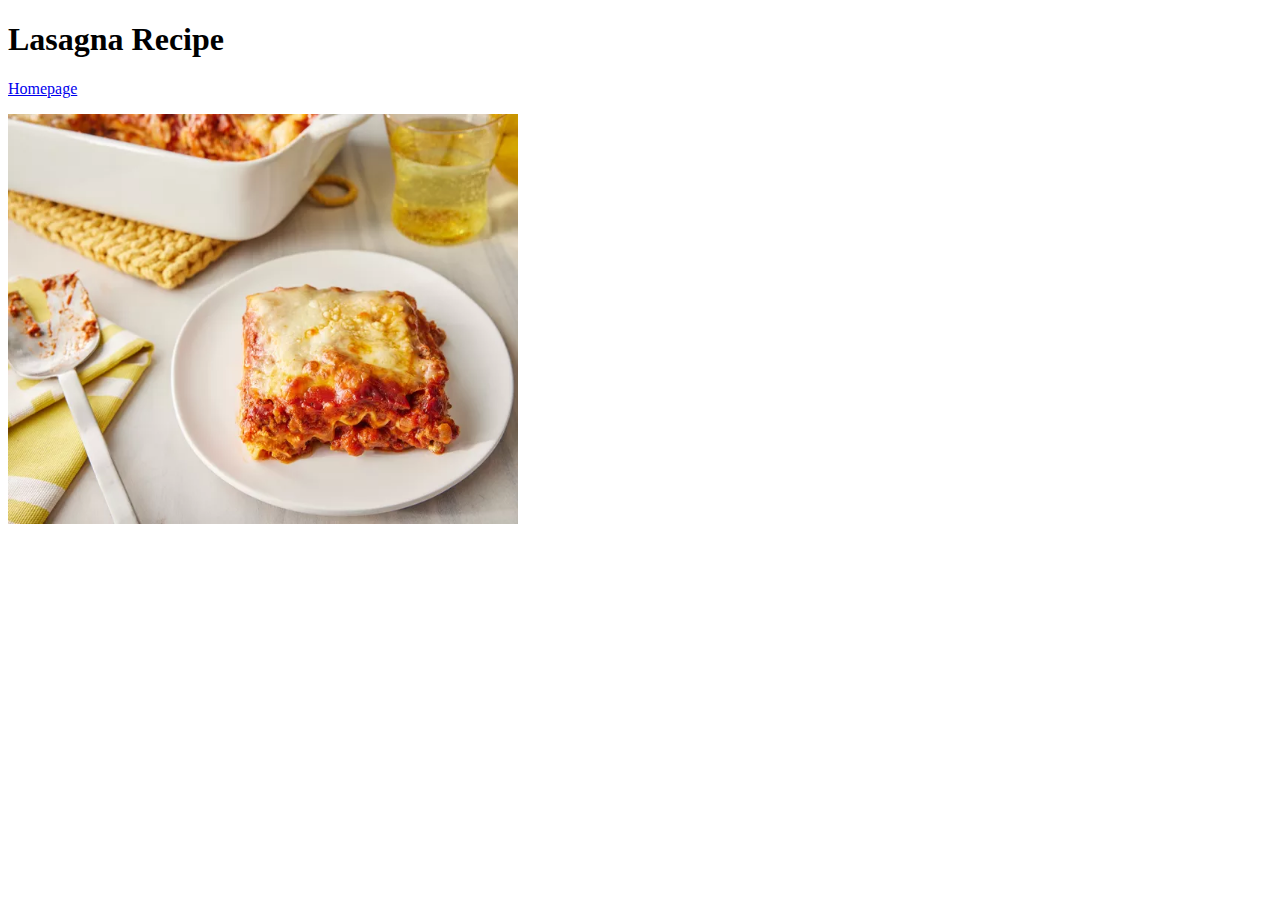
==== recipes/lasagna.html @ 9dfa0e63 "Update Lasagna Page" ====
<!DOCTYPE html>
<html lang="en">
<head>
    <meta charset="UTF-8">
    <meta name="viewport" content="width=device-width, initial-scale=1.0">
    <title>Lasagna</title>
</head>
<body>
    <h1>Lasagna Recipe</h1>
    <a href="../index.html">Homepage</a>
    <p>
        <img src="../img/lasagna.webp" height="410" width="510">
    </p>
    
</body>
</html>
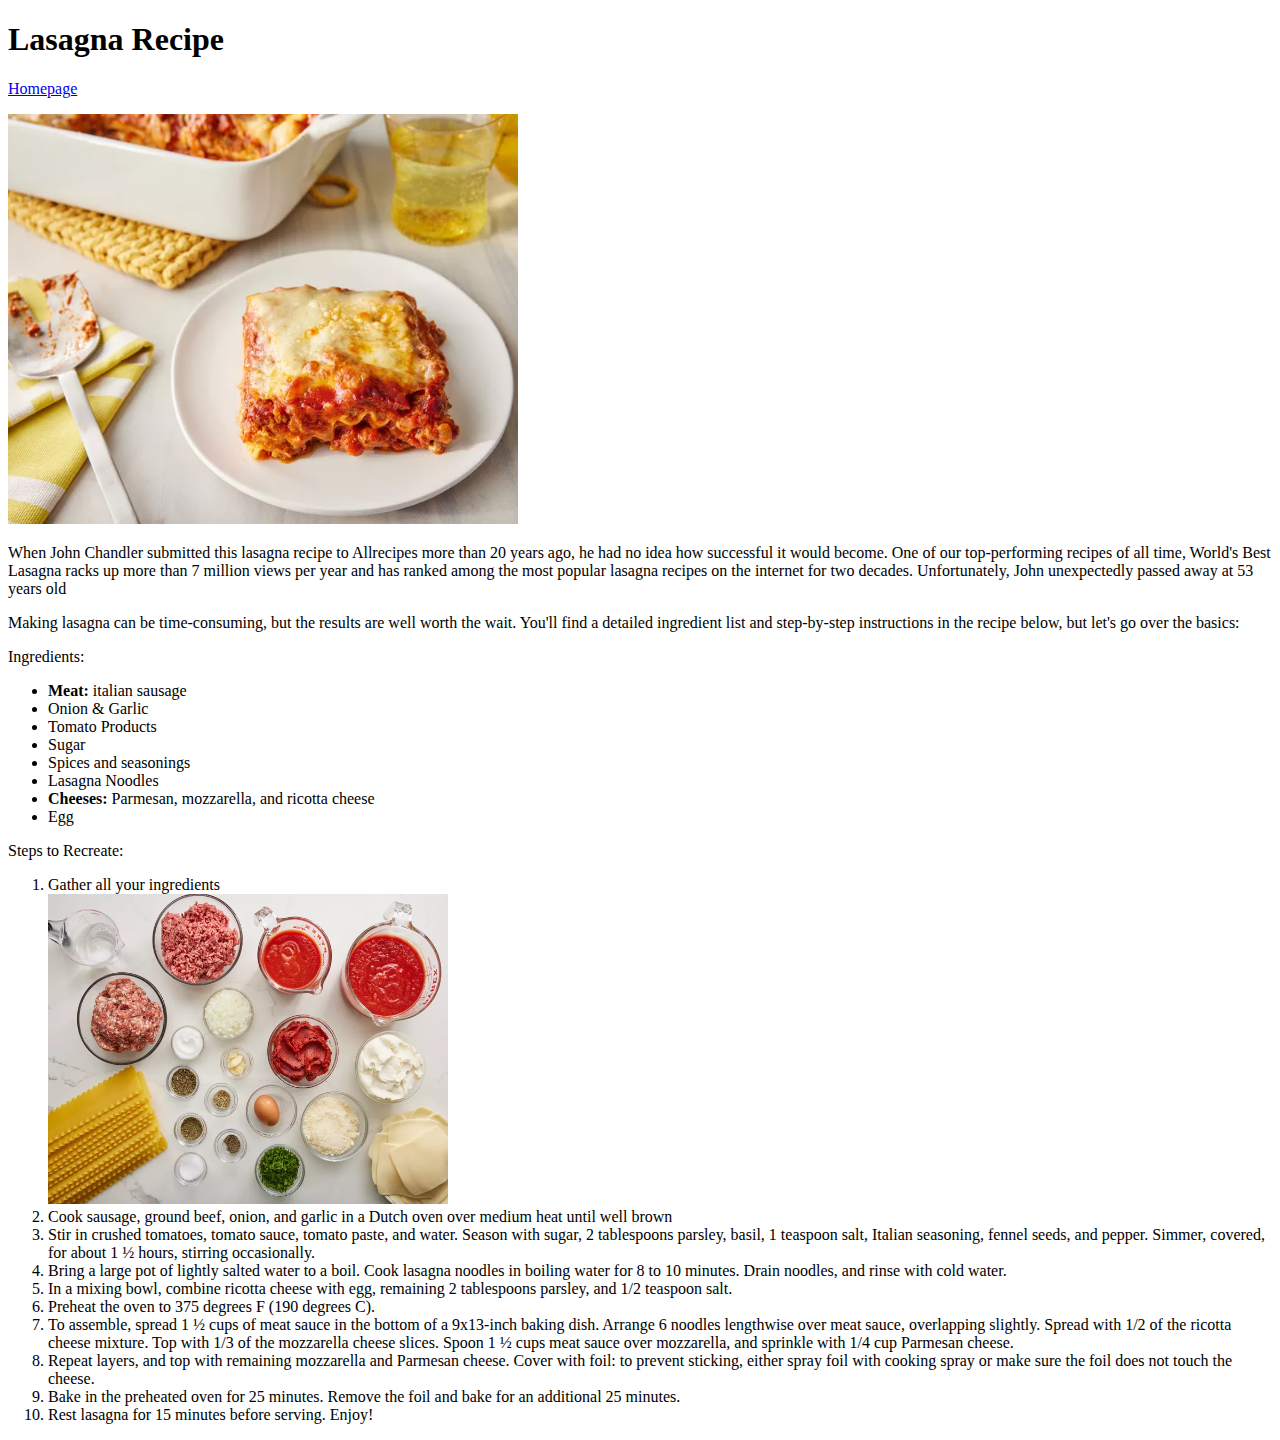
==== commit d2a70290: "Update lasagna recipe" ====
--- a/recipes/lasagna.html
+++ b/recipes/lasagna.html
@@ -9,8 +9,57 @@
     <h1>Lasagna Recipe</h1>
     <a href="../index.html">Homepage</a>
     <p>
-        <img src="../img/lasagna.webp" height="410" width="510">
+        <img src="../img/lasagna/lasagna.webp" height="410" width="510">
     </p>
-    
+    <p>
+        When John Chandler submitted this lasagna recipe to Allrecipes more than 20 years ago, he had no idea how successful it would become. One of our top-performing recipes of all time, World's Best Lasagna racks up more than 7 million views per year and has ranked among the most popular lasagna recipes on the internet for two decades. Unfortunately, John unexpectedly passed away at 53 years old
+    </p>
+    <p>Making lasagna can be time-consuming, but the results are well worth the wait. You'll find a detailed ingredient list and step-by-step instructions in the recipe below, but let's go over the basics:</p>
+    <p>
+        Ingredients:
+        <ul>
+            <li><strong>Meat: </strong>italian sausage</li>
+            <li>Onion & Garlic</li>
+            <li>Tomato Products</li>
+            <li>Sugar</li>
+            <li>Spices and seasonings</li>
+            <li>Lasagna Noodles</li>
+            <li><strong>Cheeses: </strong>Parmesan, mozzarella, and ricotta cheese</li>
+            <li>Egg</li>
+        </ul>
+    </p>
+    <p>
+        Steps to Recreate:
+        <ol>
+            <li>
+                Gather all your ingredients
+            </li>
+            <img src="../img/lasagna/ingredients.webp" height="310" width="400">
+            <li>Cook sausage, ground beef, onion, and garlic in a Dutch oven over medium heat until well brown</li>
+            <li>
+                Stir in crushed tomatoes, tomato sauce, tomato paste, and water. Season with sugar, 2 tablespoons parsley,
+                 basil, 1 teaspoon salt, Italian seasoning, fennel seeds, and pepper. Simmer, covered, for about 1 ½ hours, stirring occasionally.
+            </li>
+            <li>
+                Bring a large pot of lightly salted water to a boil. Cook lasagna noodles in boiling water for 8 to 10 minutes. 
+                Drain noodles, and rinse with cold water.
+            </li>
+            <li>
+                In a mixing bowl, combine ricotta cheese with egg, remaining 2 tablespoons parsley, and 1/2 teaspoon salt.
+            </li>
+            <li>Preheat the oven to 375 degrees F (190 degrees C).</li>
+            <li>
+                To assemble, spread 1 ½ cups of meat sauce in the bottom of a 9x13-inch baking dish. Arrange 6 noodles lengthwise over meat sauce, overlapping slightly. Spread with 1/2 of the ricotta cheese mixture. Top with 1/3 of the mozzarella cheese slices. Spoon 1 ½ cups meat sauce over mozzarella, and sprinkle with 1/4 cup Parmesan cheese.
+            </li>
+            <li>
+                Repeat layers, and top with remaining mozzarella and Parmesan cheese. Cover with foil: to prevent sticking, either spray foil with cooking spray or make sure the foil does not touch the cheese.
+            </li>
+            <li>
+                Bake in the preheated oven for 25 minutes. Remove the foil and bake for an additional 25 minutes.
+            </li>
+            <li>Rest lasagna for 15 minutes before serving. Enjoy!</li>
+        </ol>
+    </p>
+
 </body>
 </html>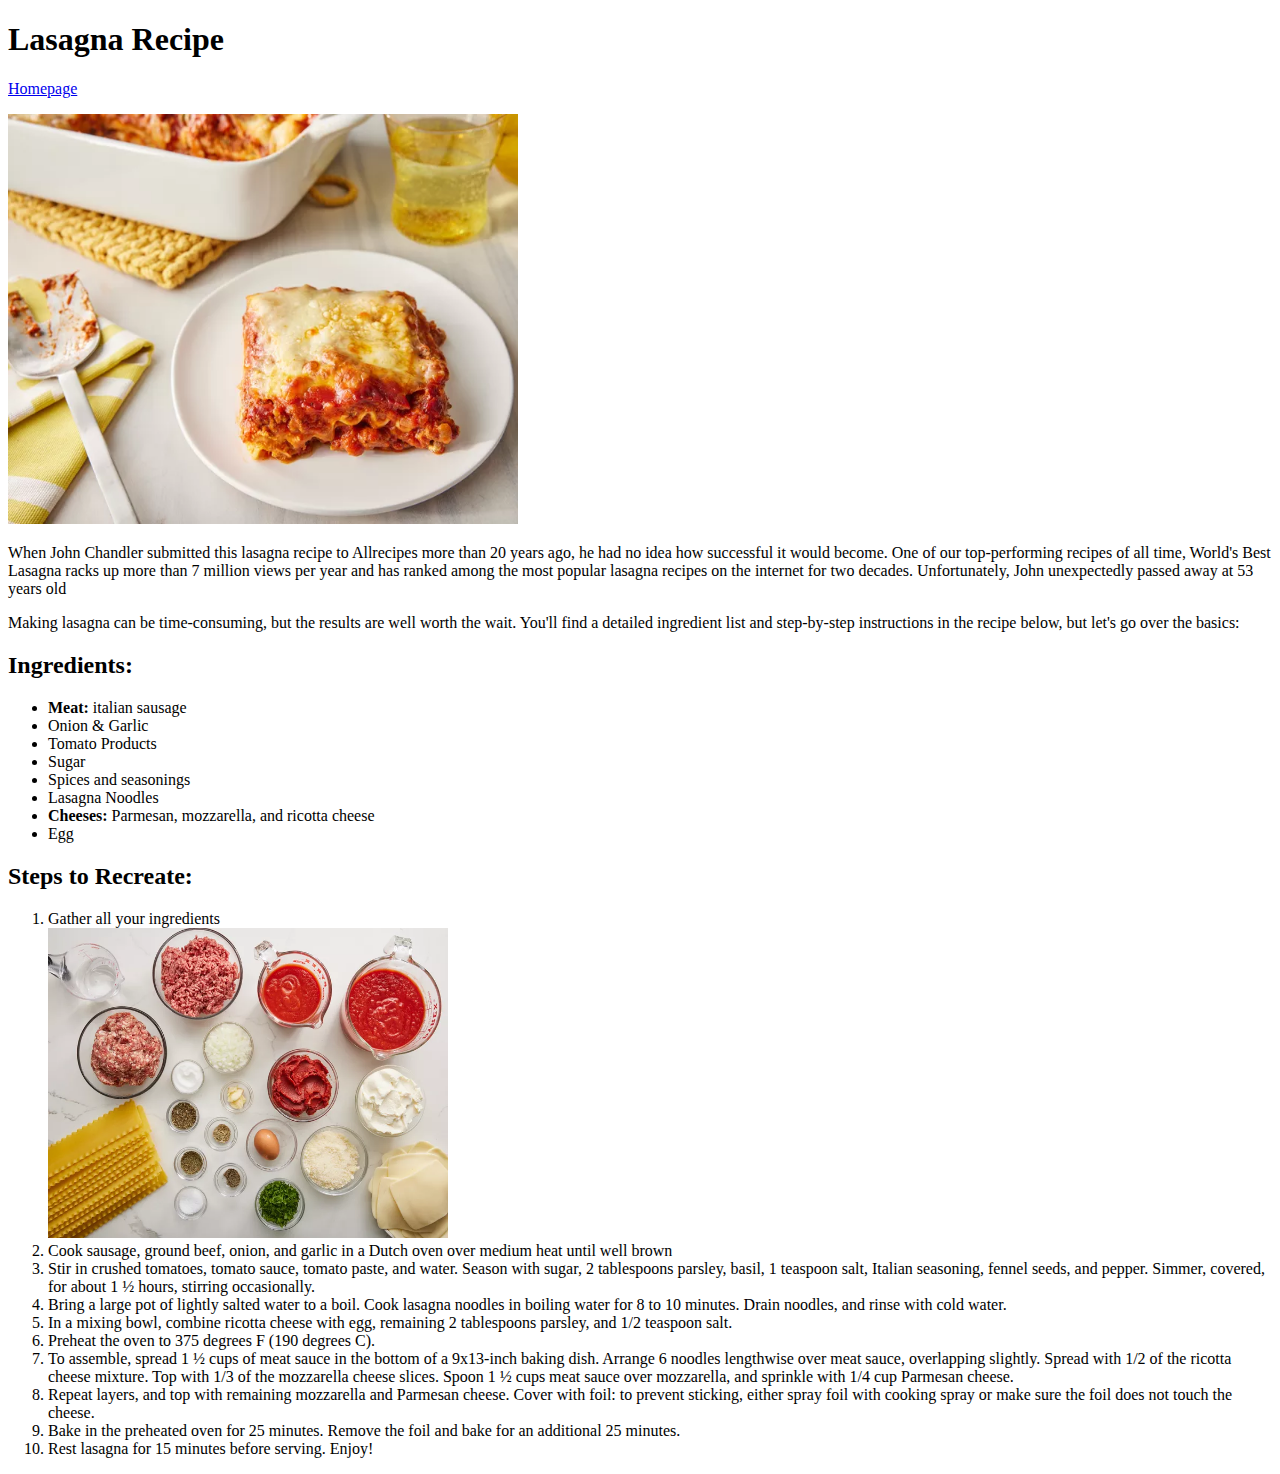
==== commit 38857a7e: "update css format" ====
--- a/recipes/lasagna.html
+++ b/recipes/lasagna.html
@@ -15,8 +15,7 @@
         When John Chandler submitted this lasagna recipe to Allrecipes more than 20 years ago, he had no idea how successful it would become. One of our top-performing recipes of all time, World's Best Lasagna racks up more than 7 million views per year and has ranked among the most popular lasagna recipes on the internet for two decades. Unfortunately, John unexpectedly passed away at 53 years old
     </p>
     <p>Making lasagna can be time-consuming, but the results are well worth the wait. You'll find a detailed ingredient list and step-by-step instructions in the recipe below, but let's go over the basics:</p>
-    <p>
-        Ingredients:
+    <h2>Ingredients:</h2>
         <ul>
             <li><strong>Meat: </strong>italian sausage</li>
             <li>Onion & Garlic</li>
@@ -27,9 +26,7 @@
             <li><strong>Cheeses: </strong>Parmesan, mozzarella, and ricotta cheese</li>
             <li>Egg</li>
         </ul>
-    </p>
-    <p>
-        Steps to Recreate:
+        <h2>Steps to Recreate:</h2>
         <ol>
             <li>
                 Gather all your ingredients
@@ -59,7 +56,5 @@
             </li>
             <li>Rest lasagna for 15 minutes before serving. Enjoy!</li>
         </ol>
-    </p>
-
 </body>
 </html>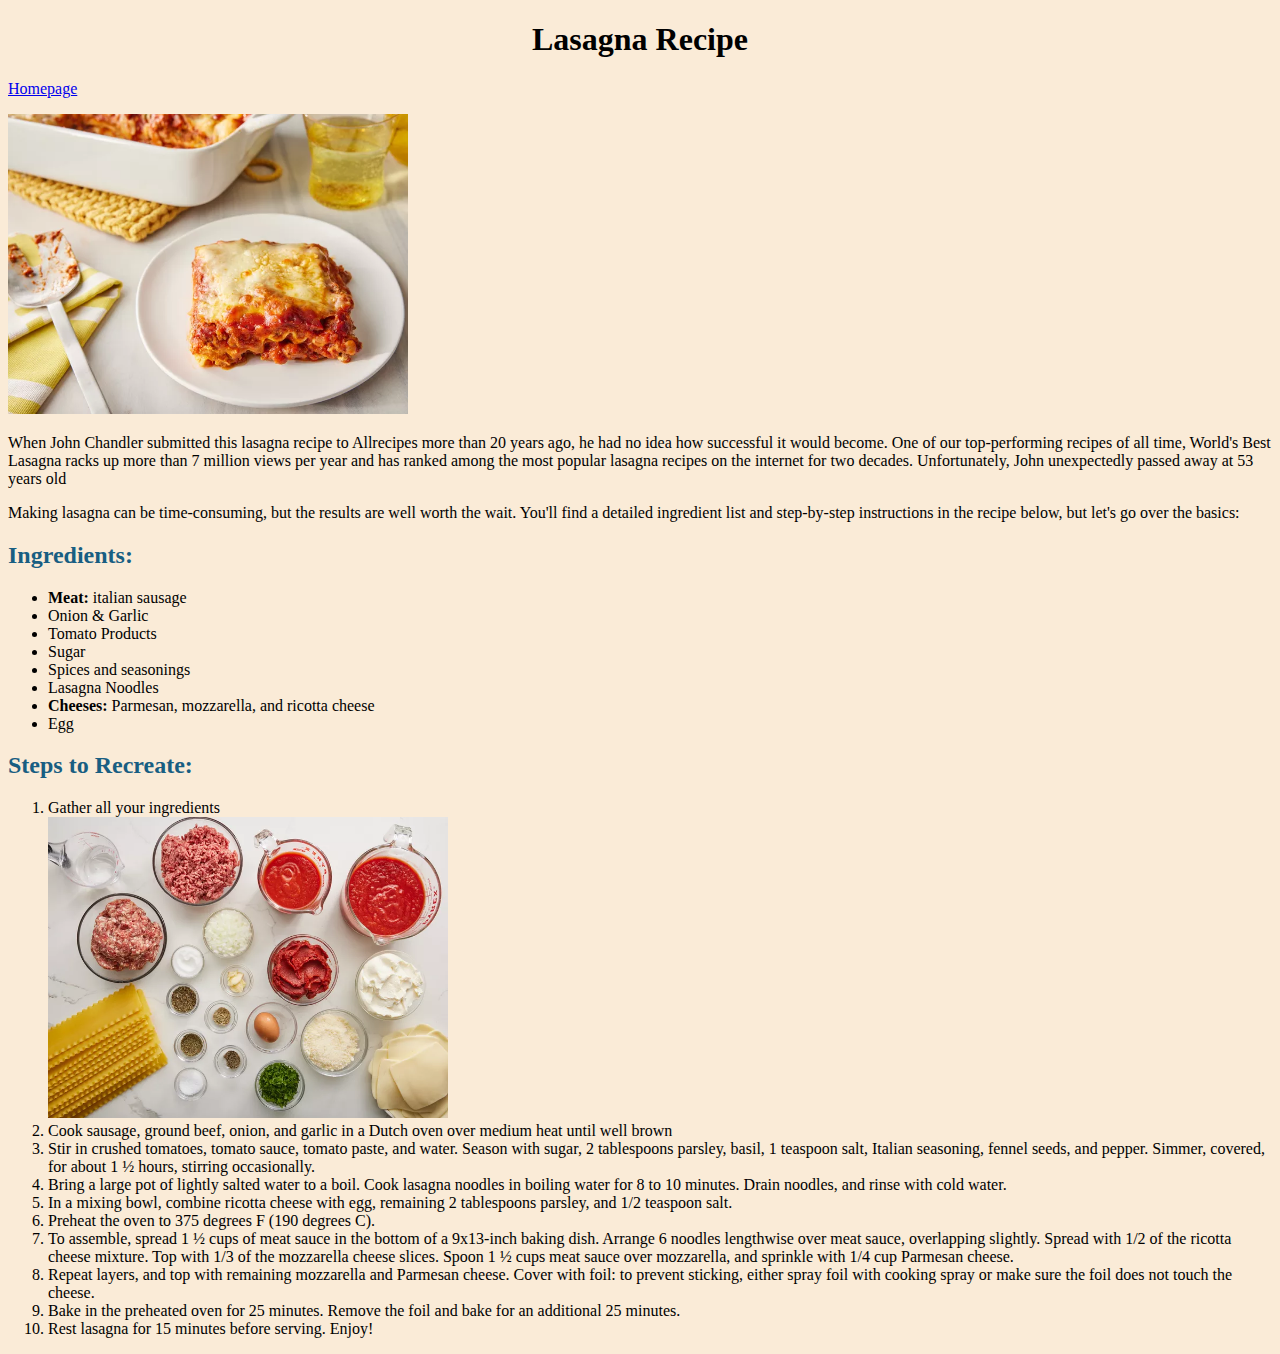
==== commit 71f0fce6: "add background color and font style" ====
--- a/recipes/lasagna.html
+++ b/recipes/lasagna.html
@@ -3,11 +3,12 @@
 <head>
     <meta charset="UTF-8">
     <meta name="viewport" content="width=device-width, initial-scale=1.0">
+    <link rel="stylesheet" href="../styles.css">
     <title>Lasagna</title>
 </head>
 <body>
     <h1>Lasagna Recipe</h1>
-    <a href="../index.html">Homepage</a>
+    <a href="../index.html" class="home">Homepage</a>
     <p>
         <img src="../img/lasagna/lasagna.webp" height="410" width="510">
     </p>
--- a/styles.css
+++ b/styles.css
@@ -0,0 +1,20 @@
+img {
+    width: 400px;
+    height: auto;
+}
+
+body {
+    background-color: antiquewhite;
+    font-family: 'Times New Roman', Times, serif;
+}
+
+h1 {
+    text-align: center;
+}
+
+h2 {
+    color: rgb(24, 94, 130);
+}
+
+
+
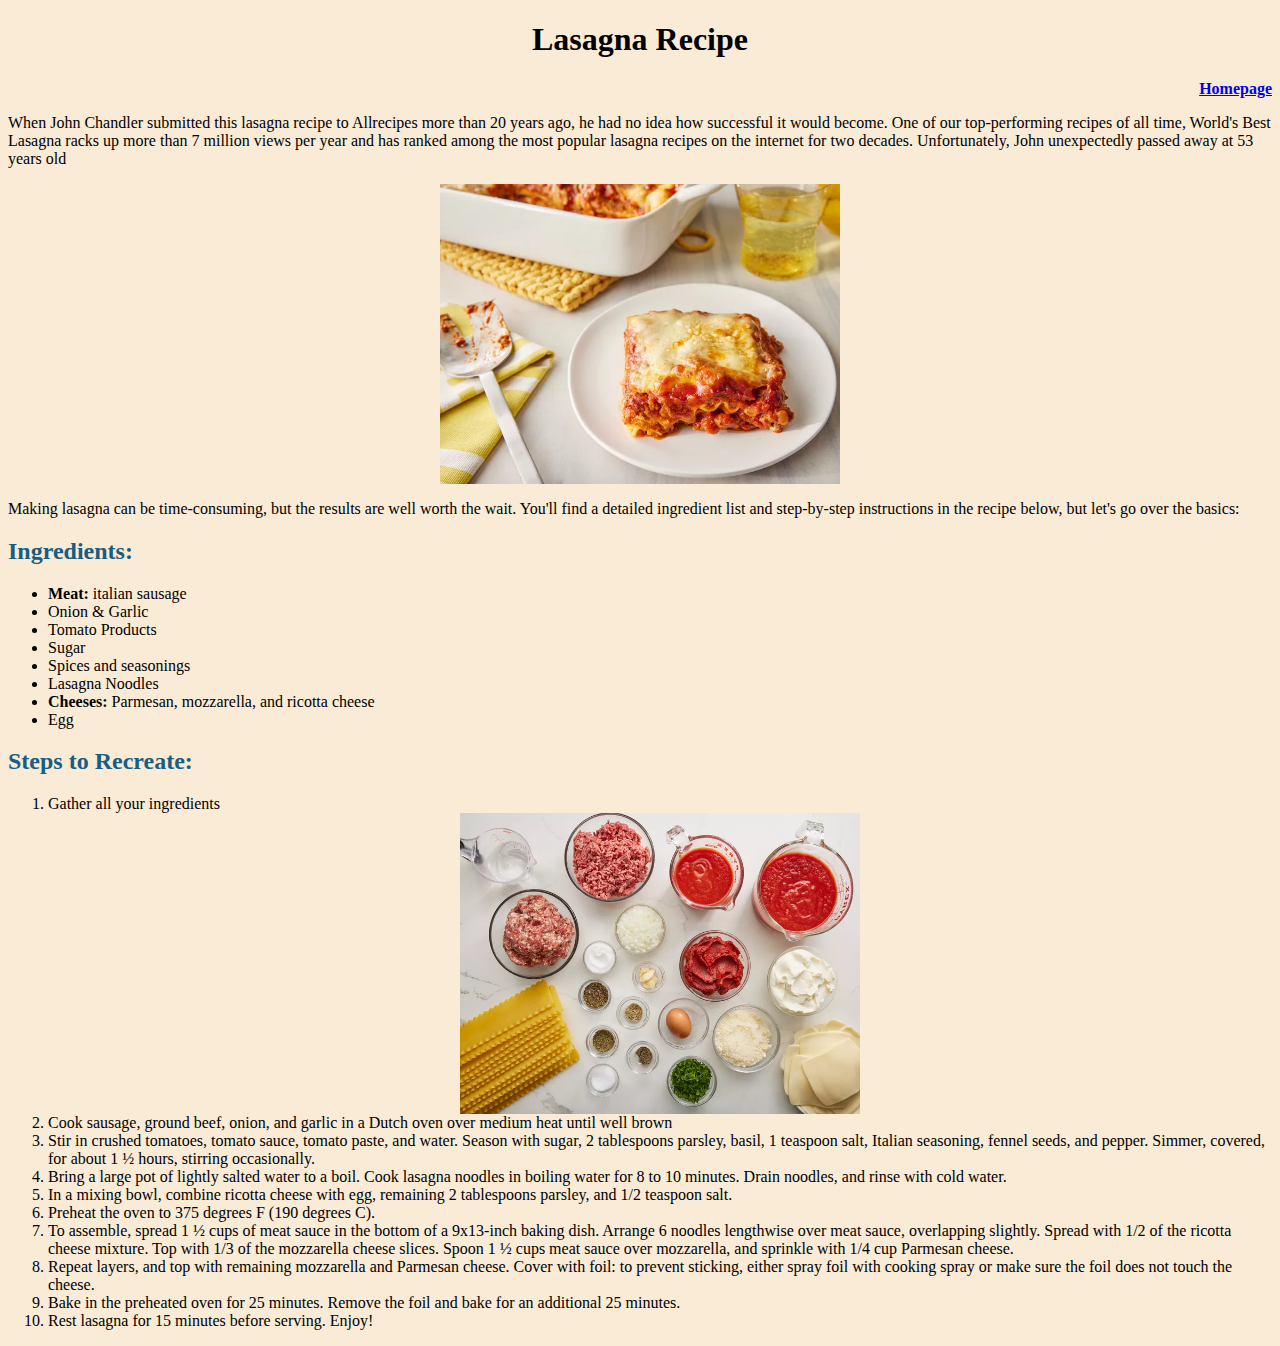
==== commit c9e09403: "update and add flexbox to recipe pages" ====
--- a/recipes/lasagna.html
+++ b/recipes/lasagna.html
@@ -10,11 +10,11 @@
     <h1>Lasagna Recipe</h1>
     <a href="../index.html" class="home">Homepage</a>
     <p>
-        <img src="../img/lasagna/lasagna.webp" height="410" width="510">
-    </p>
-    <p>
         When John Chandler submitted this lasagna recipe to Allrecipes more than 20 years ago, he had no idea how successful it would become. One of our top-performing recipes of all time, World's Best Lasagna racks up more than 7 million views per year and has ranked among the most popular lasagna recipes on the internet for two decades. Unfortunately, John unexpectedly passed away at 53 years old
     </p>
+    <div class="recipe-photo">
+        <img src="../img/lasagna/lasagna.webp" height="410" width="510">
+    </div>
     <p>Making lasagna can be time-consuming, but the results are well worth the wait. You'll find a detailed ingredient list and step-by-step instructions in the recipe below, but let's go over the basics:</p>
     <h2>Ingredients:</h2>
         <ul>
@@ -32,7 +32,9 @@
             <li>
                 Gather all your ingredients
             </li>
-            <img src="../img/lasagna/ingredients.webp" height="310" width="400">
+            <div class="recipe-photo">
+                <img src="../img/lasagna/ingredients.webp" height="310" width="400">
+            </div>
             <li>Cook sausage, ground beef, onion, and garlic in a Dutch oven over medium heat until well brown</li>
             <li>
                 Stir in crushed tomatoes, tomato sauce, tomato paste, and water. Season with sugar, 2 tablespoons parsley,
--- a/styles.css
+++ b/styles.css
@@ -1,6 +1,7 @@
 img {
     width: 400px;
     height: auto;
+    margin: 0 auto;
 }
 
 body {
@@ -16,5 +17,43 @@
     color: rgb(24, 94, 130);
 }
 
+a.home {
+    display: block;
+    width: auto;
+    text-align: end;
+    font-weight: 600;
+}
 
+a.homepage-link {
+    color: white;
+}
 
+li.list-homepage {
+    padding: 20px;
+    margin: 20px 0;
+    width: fit-content;
+    background-color: rgb(255, 158, 110);
+}
+
+.list-container {
+    width: 900px;
+    display: flex;
+}
+
+.list-items {
+    display: flex;
+    justify-content: space-between;
+    text-align: center;
+    margin: 0;
+    padding: 0;
+    list-style: none;
+}
+
+.homepage-photo {
+    width: 300px;
+}
+
+.recipe-photo {
+    display: flex;
+    justify-content: center;
+}